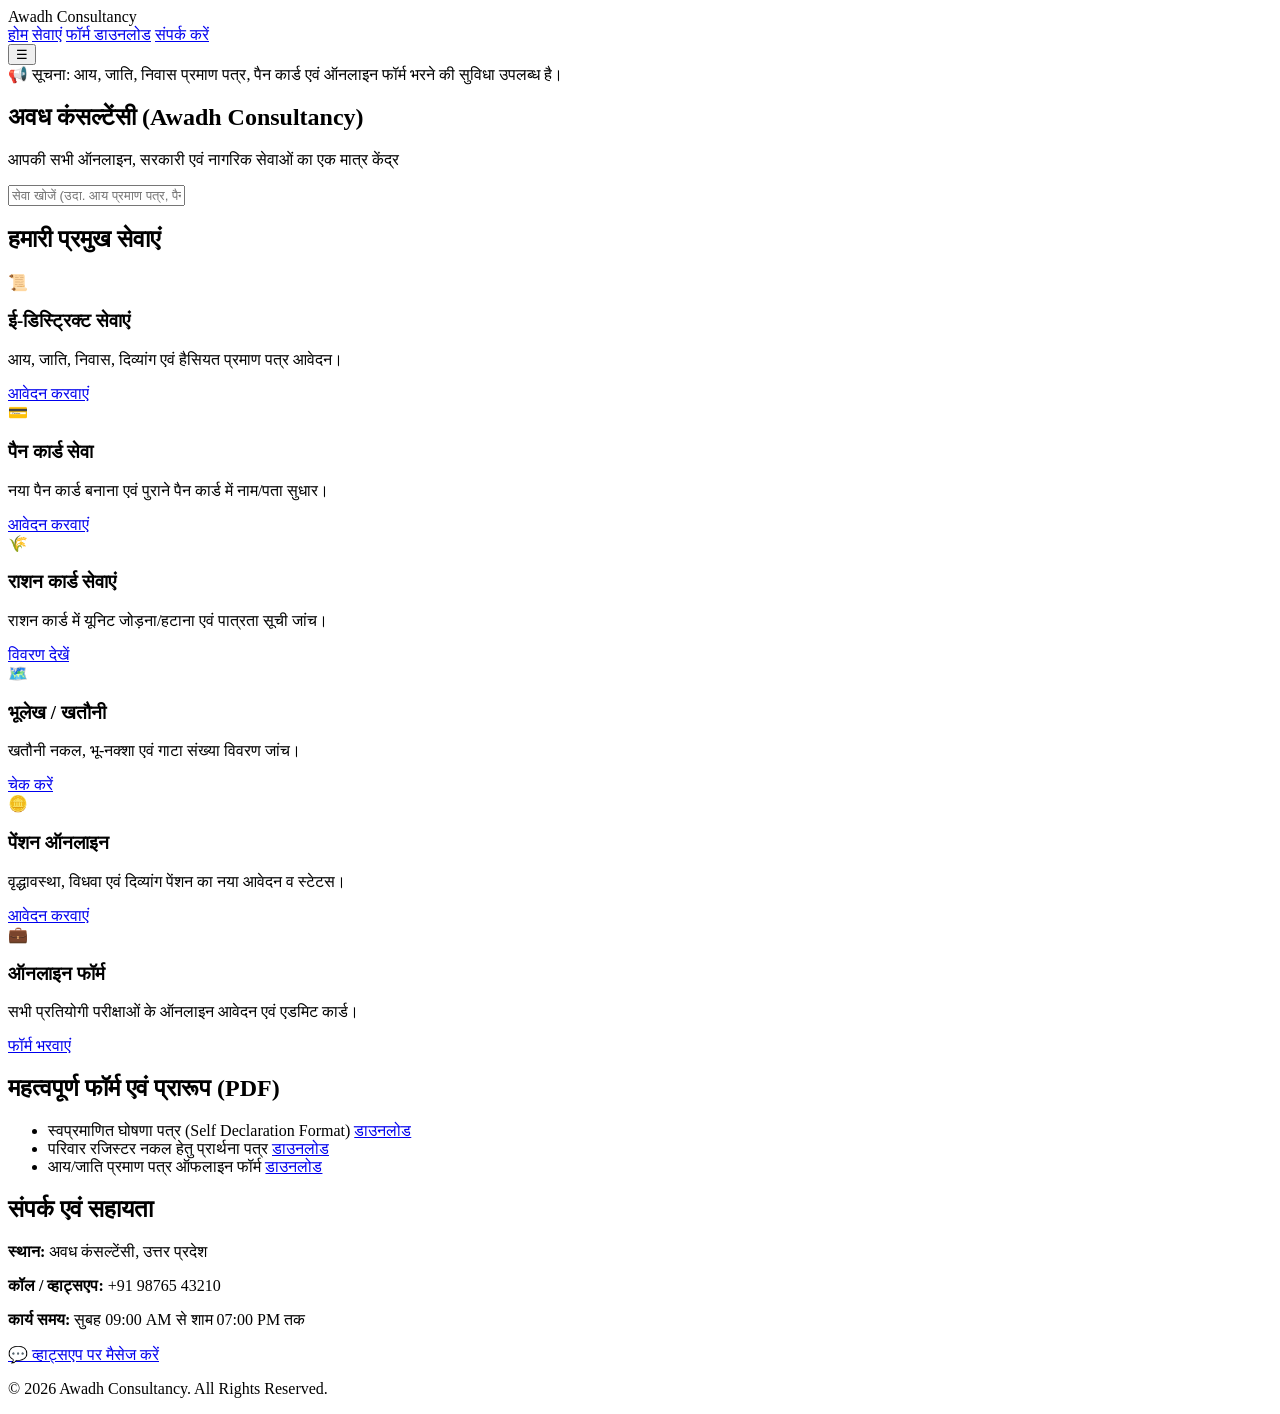
==== Index.html @ 0b6485d3 "Add initial Index.html for Awadh Consultancy website This is the initial commit of the Index.html fi" ====
<!DOCTYPE html>
<html lang="hi">
<head>
    <meta charset="UTF-8">
    <meta name="viewport" content="width=device-width, initial-scale=1.0">
    <title>Awadh Consultancy | डिजिटल एवं नागरिक सेवा केंद्र</title>
    <link rel="stylesheet" href="css/style.css">
</head>
<body>

    <!-- Header / Navbar -->
    <header class="navbar">
        <div class="logo">Awadh <span>Consultancy</span></div>
        <nav id="nav-menu">
            <a href="#home" class="active">होम</a>
            <a href="#services">सेवाएं</a>
            <a href="#downloads">फॉर्म डाउनलोड</a>
            <a href="#contact">संपर्क करें</a>
        </nav>
        <button class="menu-toggle" id="menu-toggle">☰</button>
    </header>

    <!-- Announcement Bar -->
    <section class="ticker">
        <span>📢 सूचना: आय, जाति, निवास प्रमाण पत्र, पैन कार्ड एवं ऑनलाइन फॉर्म भरने की सुविधा उपलब्ध है।</span>
    </section>

    <!-- Hero Section -->
    <section class="hero" id="home">
        <h1>अवध कंसल्टेंसी (Awadh Consultancy)</h1>
        <p>आपकी सभी ऑनलाइन, सरकारी एवं नागरिक सेवाओं का एक मात्र केंद्र</p>
        <input type="text" id="searchBar" placeholder="सेवा खोजें (उदा. आय प्रमाण पत्र, पैन कार्ड, खतौनी)...">
    </section>

    <!-- Services Section -->
    <main class="container" id="services">
        <h2>हमारी प्रमुख सेवाएं</h2>
        <div class="card-grid" id="cardContainer">
            
            <div class="card" data-title="ई-डिस्ट्रिक्ट आय जाति निवास प्रमाण पत्र">
                <div class="icon">📜</div>
                <h3>ई-डिस्ट्रिक्ट सेवाएं</h3>
                <p>आय, जाति, निवास, दिव्यांग एवं हैसियत प्रमाण पत्र आवेदन।</p>
                <a href="#contact" class="btn">आवेदन करवाएं</a>
            </div>

            <div class="card" data-title="पैन कार्ड नया सुधार uti nsdl pan card">
                <div class="icon">💳</div>
                <h3>पैन कार्ड सेवा</h3>
                <p>नया पैन कार्ड बनाना एवं पुराने पैन कार्ड में नाम/पता सुधार।</p>
                <a href="#contact" class="btn">आवेदन करवाएं</a>
            </div>

            <div class="card" data-title="राशन कार्ड संशोधन नया लिस्ट">
                <div class="icon">🌾</div>
                <h3>राशन कार्ड सेवाएं</h3>
                <p>राशन कार्ड में यूनिट जोड़ना/हटाना एवं पात्रता सूची जांच।</p>
                <a href="#contact" class="btn">विवरण देखें</a>
            </div>

            <div class="card" data-title="भूलेख खतौनी नकल भू नक्शा up bhulekh">
                <div class="icon">🗺️</div>
                <h3>भूलेख / खतौनी</h3>
                <p>खतौनी नकल, भू-नक्शा एवं गाटा संख्या विवरण जांच।</p>
                <a href="#contact" class="btn">चेक करें</a>
            </div>

            <div class="card" data-title="पेंशन वृद्धा विधवा दिव्यांग sspy pension">
                <div class="icon">🪙</div>
                <h3>पेंशन ऑनलाइन</h3>
                <p>वृद्धावस्था, विधवा एवं दिव्यांग पेंशन का नया आवेदन व स्टेटस।</p>
                <a href="#contact" class="btn">आवेदन करवाएं</a>
            </div>

            <div class="card" data-title="सरकारी नौकरी फॉर्म admit card result">
                <div class="icon">💼</div>
                <h3>ऑनलाइन फॉर्म</h3>
                <p>सभी प्रतियोगी परीक्षाओं के ऑनलाइन आवेदन एवं एडमिट कार्ड।</p>
                <a href="#contact" class="btn">फॉर्म भरवाएं</a>
            </div>

        </div>
    </main>

    <!-- Downloads Section -->
    <section class="container" id="downloads">
        <h2>महत्वपूर्ण फॉर्म एवं प्रारूप (PDF)</h2>
        <ul class="download-list">
            <li>
                <span>स्वप्रमाणित घोषणा पत्र (Self Declaration Format)</span>
                <a href="assets/docs/declaration.pdf" download class="btn-download">डाउनलोड</a>
            </li>
            <li>
                <span>परिवार रजिस्टर नकल हेतु प्रार्थना पत्र</span>
                <a href="assets/docs/parivar-register.pdf" download class="btn-download">डाउनलोड</a>
            </li>
            <li>
                <span>आय/जाति प्रमाण पत्र ऑफलाइन फॉर्म</span>
                <a href="assets/docs/caste-income-form.pdf" download class="btn-download">डाउनलोड</a>
            </li>
        </ul>
    </section>

    <!-- Contact Section -->
    <section class="container contact-section" id="contact">
        <h2>संपर्क एवं सहायता</h2>
        <div class="contact-box">
            <p><strong>स्थान:</strong> अवध कंसल्टेंसी, उत्तर प्रदेश</p>
            <p><strong>कॉल / व्हाट्सएप:</strong> +91 98765 43210</p>
            <p><strong>कार्य समय:</strong> सुबह 09:00 AM से शाम 07:00 PM तक</p>
            <a href="https://wa.me/919876543210" target="_blank" class="whatsapp-btn">💬 व्हाट्सएप पर मैसेज करें</a>
        </div>
    </section>

    <footer>
        <p>&copy; 2026 Awadh Consultancy. All Rights Reserved.</p>
    </footer>

    <script src="js/main.js"></script>
</body>
                                        </html>
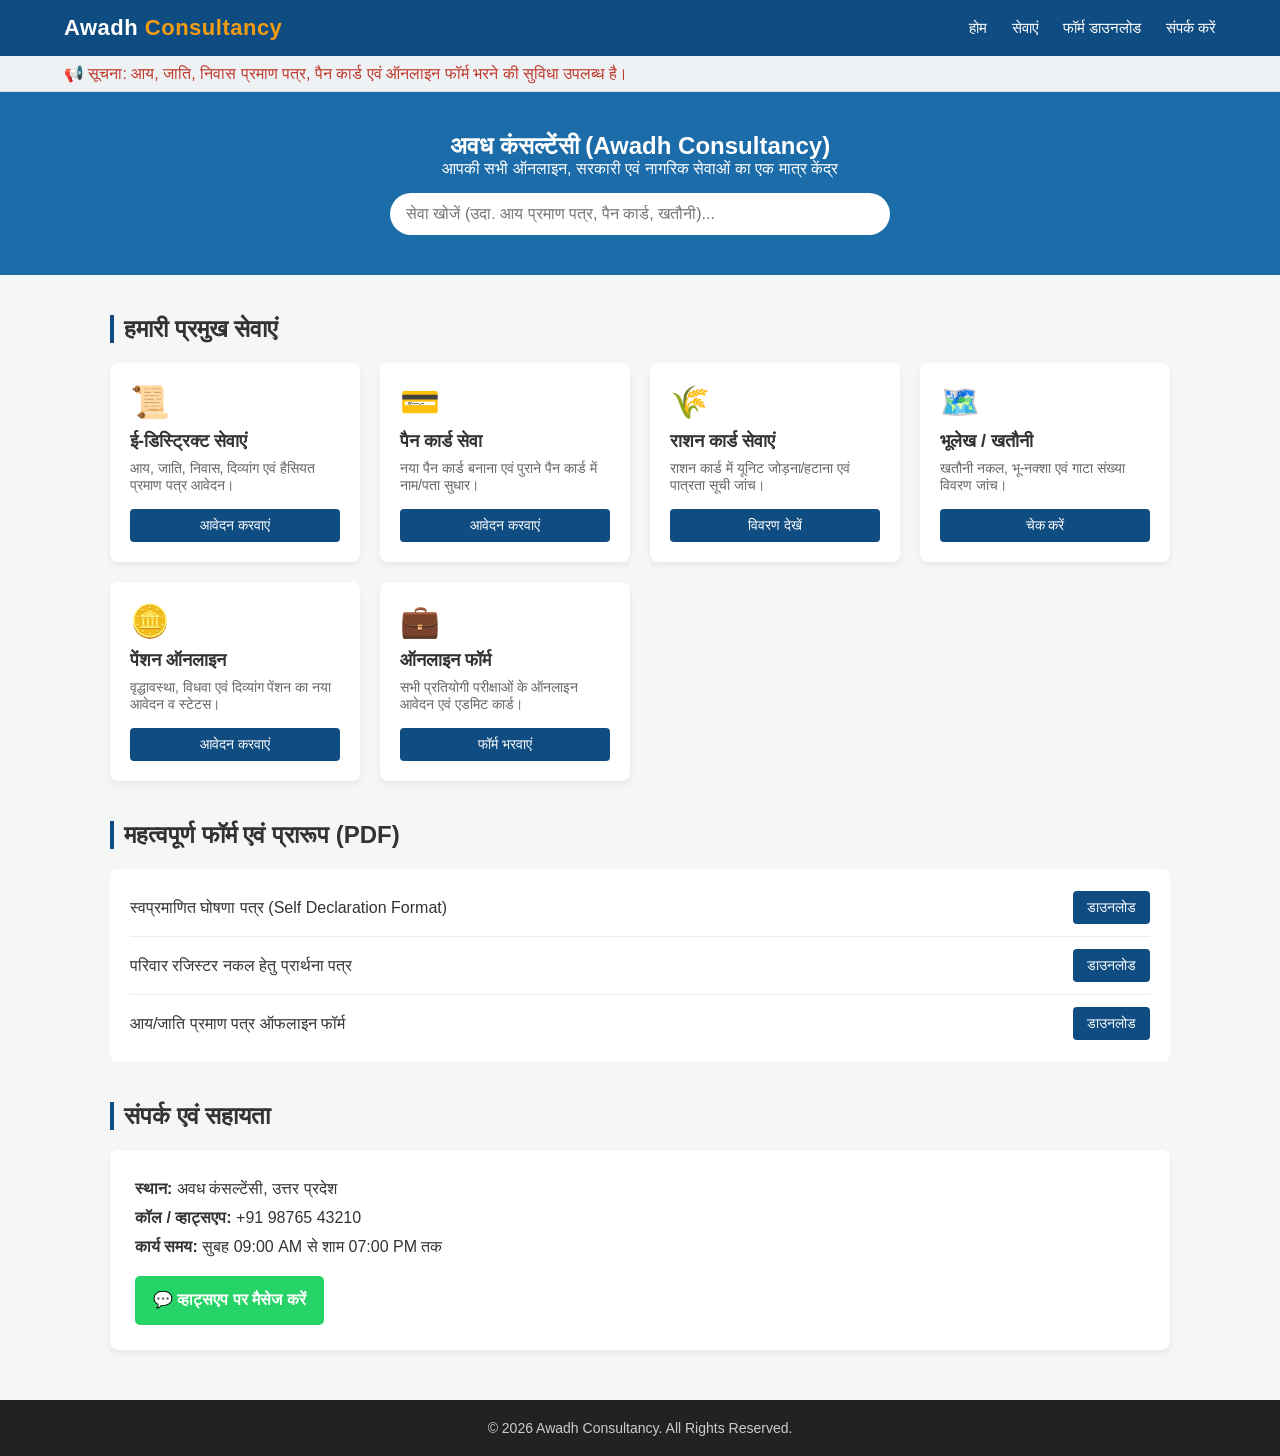
==== commit 4ea9abf0: "Update script source from main.js to script.js" ====
--- a/Index.html
+++ b/Index.html
@@ -116,6 +116,6 @@
         <p>&copy; 2026 Awadh Consultancy. All Rights Reserved.</p>
     </footer>
 
-    <script src="js/main.js"></script>
+    <script src="js/script.js"></script>
 </body>
                                         </html>
--- a/css/style.css
+++ b/css/style.css
@@ -0,0 +1,192 @@
+* {
+    margin: 0;
+    padding: 0;
+    box-sizing: border-box;
+    font-family: 'Segoe UI', Tahoma, Geneva, Verdana, sans-serif;
+}
+
+body {
+    background-color: #f4f7f6;
+    color: #333;
+}
+
+.navbar {
+    display: flex;
+    justify-content: space-between;
+    align-items: center;
+    background: #0f4c81;
+    padding: 15px 5%;
+}
+
+.navbar .logo {
+    color: #fff;
+    font-size: 22px;
+    font-weight: bold;
+}
+
+.navbar nav a {
+    color: #fff;
+    text-decoration: none;
+    margin-left: 20px;
+    font-size: 15px;
+}
+
+.navbar .menu-toggle {
+    display: none;
+    background: none;
+    border: none;
+    color: #fff;
+    font-size: 24px;
+    cursor: pointer;
+}
+
+.ticker {
+    background: #eef2f5;
+    padding: 8px 5%;
+    border-bottom: 1px solid #ddd;
+    color: #c0392b;
+    font-weight: 500;
+}
+
+.hero {
+    background: #1b6ca8;
+    color: #fff;
+    text-align: center;
+    padding: 40px 20px;
+}
+
+.hero input {
+    width: 90%;
+    max-width: 500px;
+    padding: 12px 16px;
+    margin-top: 15px;
+    border-radius: 25px;
+    border: none;
+    outline: none;
+    font-size: 16px;
+}
+
+.container {
+    max-width: 1100px;
+    margin: 40px auto;
+    padding: 0 20px;
+}
+
+.container h2 {
+    margin-bottom: 20px;
+    border-left: 4px solid #0f4c81;
+    padding-left: 10px;
+}
+
+.card-grid {
+    display: grid;
+    grid-template-columns: repeat(auto-fit, minmax(240px, 1fr));
+    gap: 20px;
+}
+
+.card {
+    background: #fff;
+    padding: 20px;
+    border-radius: 8px;
+    box-shadow: 0 4px 6px rgba(0,0,0,0.06);
+    display: flex;
+    flex-direction: column;
+    justify-content: space-between;
+}
+
+.card .icon {
+    font-size: 32px;
+    margin-bottom: 10px;
+}
+
+.card h3 {
+    font-size: 18px;
+    margin-bottom: 8px;
+}
+
+.card p {
+    font-size: 14px;
+    color: #666;
+    margin-bottom: 15px;
+}
+
+.btn, .btn-download {
+    display: inline-block;
+    text-align: center;
+    background: #0f4c81;
+    color: #fff;
+    padding: 8px 14px;
+    text-decoration: none;
+    border-radius: 4px;
+    font-size: 14px;
+}
+
+.download-list {
+    list-style: none;
+    background: #fff;
+    border-radius: 8px;
+    padding: 10px 20px;
+}
+
+.download-list li {
+    display: flex;
+    justify-content: space-between;
+    align-items: center;
+    padding: 12px 0;
+    border-bottom: 1px solid #eee;
+}
+
+.download-list li:last-child {
+    border-bottom: none;
+}
+
+footer {
+    background: #222;
+    color: #ccc;
+    text-align: center;
+    padding: 20px;
+    font-size: 14px;
+    margin-top: 50px;
+}
+/* Logo Styling */
+.navbar .logo {
+    color: #fff;
+    font-size: 22px;
+    font-weight: 700;
+    letter-spacing: 0.5px;
+}
+
+.navbar .logo span {
+    color: #f39c12; /* Golden/Orange accent */
+}
+
+/* Contact Box Styling */
+.contact-section {
+    margin-bottom: 50px;
+}
+
+.contact-box {
+    background: #fff;
+    padding: 25px;
+    border-radius: 8px;
+    box-shadow: 0 4px 6px rgba(0,0,0,0.06);
+    line-height: 1.8;
+}
+
+.whatsapp-btn {
+    display: inline-block;
+    margin-top: 15px;
+    background: #25d366;
+    color: #fff;
+    text-decoration: none;
+    padding: 10px 18px;
+    border-radius: 5px;
+    font-weight: 600;
+}
+@media (max-width: 768px) {
+    .navbar .menu-toggle { display: block; }
+    .navbar nav { display: none; flex-direction: column; width: 100%; margin-top: 15px; }
+    .navbar nav.active { display: flex; }
+    .navbar nav a { margin: 10px 0; }
+    .navbar { flex-wrap: wrap; }
+  }
